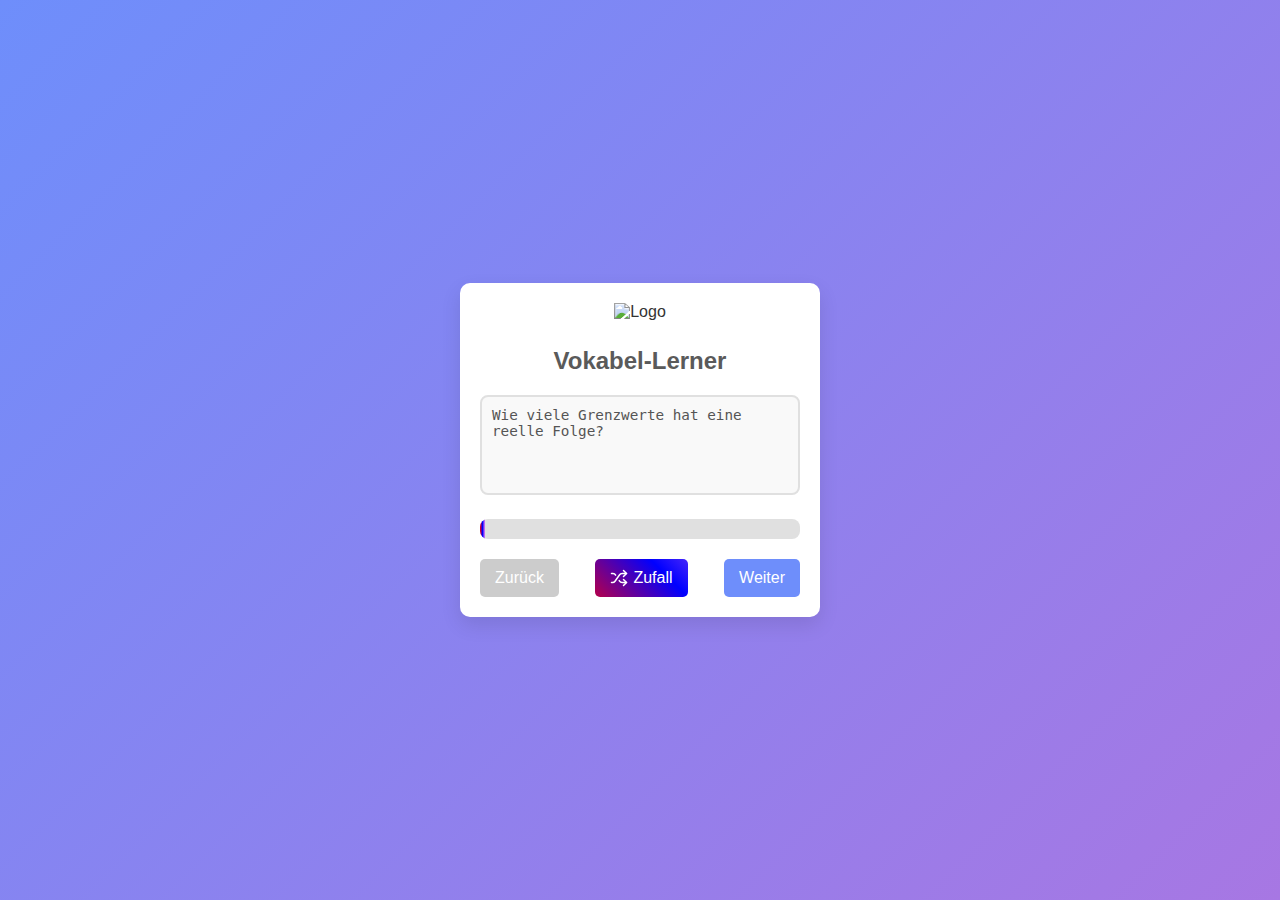
==== index.html @ 3e1f90a9 "progress bar" ====
<!DOCTYPE html>
<html lang="de">
<head>
    <meta charset="UTF-8">
    <meta name="viewport" content="width=device-width, initial-scale=1.0">
    <title>Maximilians Analysis Crackhütte</title>
    <link rel="icon" href="logo.ico" type="image/x-icon">
    <link rel="icon" href="logo.png" type="image/png">
    <style>
        /* Grundlayout */
        body {
            font-family: Arial, sans-serif;
            display: flex;
            justify-content: center;
            align-items: center;
            height: 100vh;
            margin: 0;
            background: linear-gradient(135deg, #6e8efb, #a777e3);
            color: #333;
        }
        .container {
            background-color: #ffffff;
            padding: 20px;
            border-radius: 10px;
            box-shadow: 0px 8px 20px rgba(0, 0, 0, 0.1);
            text-align: center;
            width: 320px;
        }

        /* Logo-Stil */
        .logo {
            max-width: 250px;
            margin-bottom: 10px;
        }

        /* Titel */
        h1 {
            font-size: 1.5em;
            margin-bottom: 20px;
            color: #5a5a5a;
        }

        /* Textbereich */
        #output {
            width: 100%;
            height: 100px;
            font-size: 1.1em;
            border: 2px solid #e0e0e0;
            border-radius: 8px;
            padding: 10px;
            resize: none;
            box-sizing: border-box;
            background-color: #f9f9f9;
            color: #555;
            margin-bottom: 20px;
        }

        /* Fortschrittsanzeige */
        .progress-container {
            width: 100%;
            background-color: #e0e0e0;
            border-radius: 8px;
            overflow: hidden;
            margin-bottom: 20px;
            height: 20px;
        }

        .progress-bar {
            height: 100%;
            width: 0%;
            /* Gradient für die Fortschrittsanzeige */
            background: linear-gradient(to right, red, blue, violet);
            transition: width 0.3s;
            position: relative;
        }

        .progress-bar #progressText {
            position: absolute;
            right: 10px;
            color: white;
            font-weight: bold;
            top: 0;
            bottom: 0;
            display: flex;
            align-items: center;
        }

        /* Buttons */
        .button-container {
            display: flex;
            justify-content: space-between;
            gap: 10px;
        }
        button {
            font-size: 1em;
            padding: 10px 15px;
            color: white;
            background-color: #6e8efb;
            border: none;
            border-radius: 5px;
            cursor: pointer;
            transition: background-color 0.3s;
            display: flex;
            align-items: center;
            gap: 5px;
        }
        button:hover {
            background-color: #5a6dcf;
        }
        button:disabled {
            background-color: #cccccc;
            cursor: not-allowed;
        }

        /* Spezifischer Stil für den "Zufall"-Button */
        #shuffleButton {
            background: linear-gradient(45deg, red, blue, violet);
            color: white;
            border: none;
            border-radius: 5px;
            padding: 10px 15px;
            cursor: pointer;
            transition: background-position 0.5s, background-color 0.3s;
            background-size: 200% 200%;
        }
        #shuffleButton:hover {
            background-position: right center;
        }

        /* Shuffle-Icon */
        .shuffle-icon {
            width: 18px;
            height: 18px;
        }
    </style>
</head>
<body>
    <div class="container">
        <img src="bodenlos.png" alt="Logo" class="logo">
        <h1>Vokabel-Lerner</h1>
        <textarea id="output" readonly></textarea>

        <!-- Fortschrittsanzeige -->
        <div class="progress-container">
            <div class="progress-bar" id="progressBar">
                <span id="progressText"></span>
            </div>
        </div>

        <div class="button-container">
            <button onclick="previousLine()" id="prevButton">Zurück</button>
            <!-- Shuffle-Button mit angepasstem Gradient und Icon -->
            <button onclick="shuffleLine()" id="shuffleButton">
                <img src="shuffle.svg" alt="Shuffle" class="shuffle-icon">
                Zufall
            </button>
            <button onclick="nextLine()" id="nextButton">Weiter</button>
        </div>
    </div>

    <script>
        let lines = [];
        let currentVisitedIndex = -1;
        let visitedIndices = [];
        let unseenIndices = [];

        // Laden der Textdatei
        fetch('Begriffe.txt')
            .then(response => response.text())
            .then(text => {
                lines = text.split('\n'); // Text in Zeilen splitten
                unseenIndices = Array.from({length: lines.length}, (v, k) => k); // Indizes initialisieren
                shuffleLine(); // Ersten Eintrag anzeigen
                updateButtons(); // Buttons aktivieren/deaktivieren
                updateProgressBar(); // Fortschrittsanzeige aktualisieren
            })
            .catch(error => console.error('Fehler beim Laden der Datei:', error));

        // Funktion zur Anzeige der aktuellen Zeile
        function displayLine() {
            const output = document.getElementById('output');
            if (currentVisitedIndex >= 0 && currentVisitedIndex < visitedIndices.length) {
                const index = visitedIndices[currentVisitedIndex];
                output.value = lines[index] || "Ende der Liste erreicht.";
            } else {
                output.value = "Keine weiteren Einträge.";
            }
        }

        // Funktion für den "Weiter"-Button
        function nextLine() {
            if (currentVisitedIndex < visitedIndices.length - 1) {
                currentVisitedIndex++;
                displayLine();
                updateButtons();
                updateProgressBar();
            } else if (unseenIndices.length > 0) {
                shuffleLine(); // Nächsten zufälligen Eintrag anzeigen
            } else {
                alert("Alle Einträge wurden angezeigt.");
            }
        }

        // Funktion für den "Zurück"-Button
        function previousLine() {
            if (currentVisitedIndex > 0) {
                currentVisitedIndex--;
                displayLine();
                updateButtons();
                updateProgressBar();
            }
        }

        // Funktion für den "Shuffle"-Button
        function shuffleLine() {
            if (unseenIndices.length > 0) {
                const randomIndex = Math.floor(Math.random() * unseenIndices.length);
                const lineIndex = unseenIndices.splice(randomIndex, 1)[0]; // Index entfernen
                visitedIndices.push(lineIndex);
                currentVisitedIndex = visitedIndices.length - 1;
                displayLine();
                updateButtons();
                updateProgressBar();
            } else {
                alert("Alle Einträge wurden angezeigt.");
            }
        }

        // Buttons aktivieren/deaktivieren je nach Position
        function updateButtons() {
            document.getElementById('prevButton').disabled = currentVisitedIndex <= 0;
            const atEnd = (currentVisitedIndex >= visitedIndices.length - 1) && (unseenIndices.length === 0);
            document.getElementById('nextButton').disabled = atEnd;
        }

        // Funktion zum Aktualisieren der Fortschrittsanzeige
        function updateProgressBar() {
            const progressBar = document.getElementById('progressBar');
            const progressText = document.getElementById('progressText');
            const percentage = ((lines.length - unseenIndices.length) / lines.length) * 100;
            progressBar.style.width = percentage + '%';
            progressText.textContent = Math.floor(percentage) + '%';
        }
    </script>
</body>
</html>
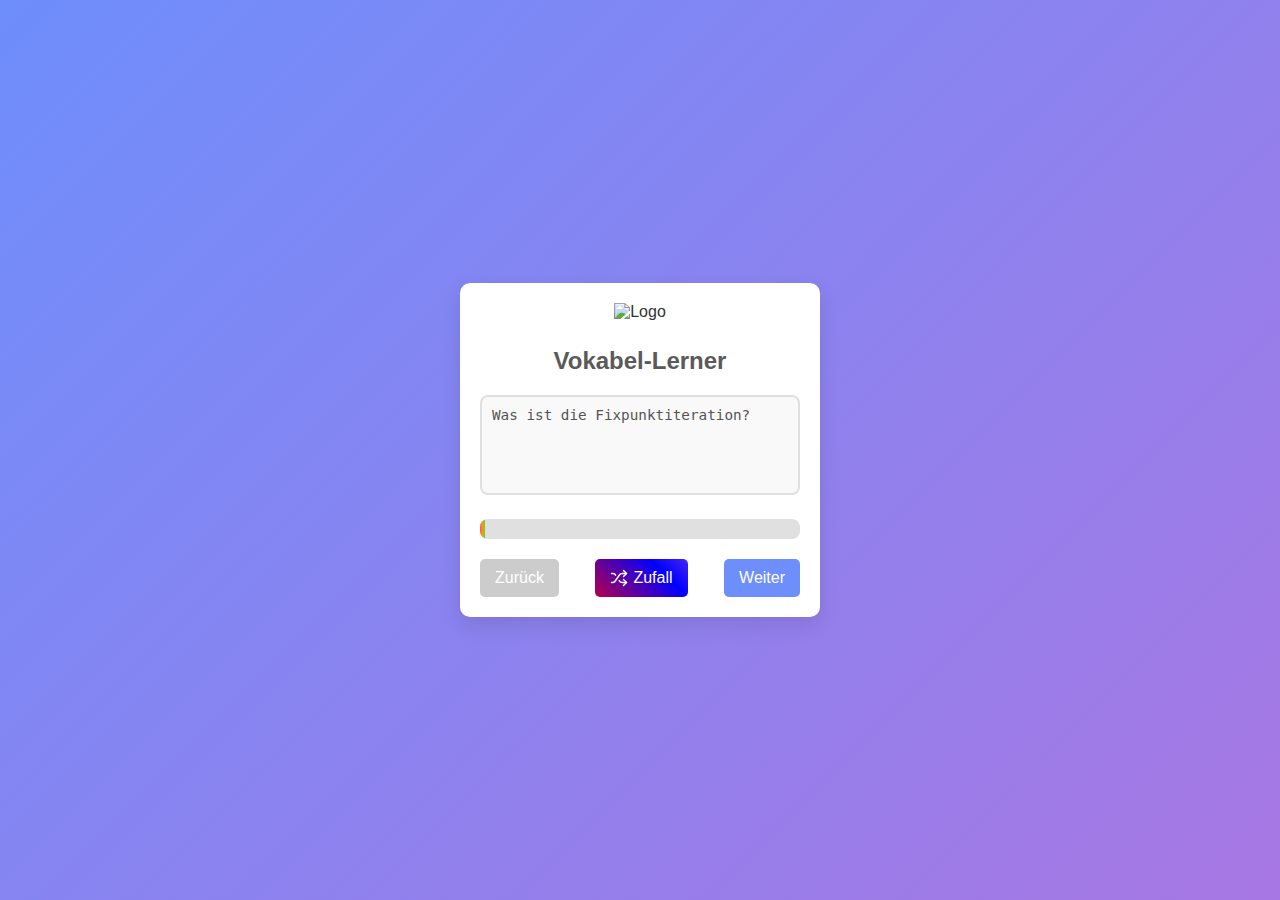
==== commit ded900ea: "progress bar" ====
--- a/index.html
+++ b/index.html
@@ -68,8 +68,8 @@
         .progress-bar {
             height: 100%;
             width: 0%;
-            /* Gradient für die Fortschrittsanzeige */
-            background: linear-gradient(to right, red, blue, violet);
+            /* Neuer Gradient von Rot über Gelb zu Grün */
+            background: linear-gradient(to right, #ff5555, #ff9900, #4cda4c);
             transition: width 0.3s;
             position: relative;
         }
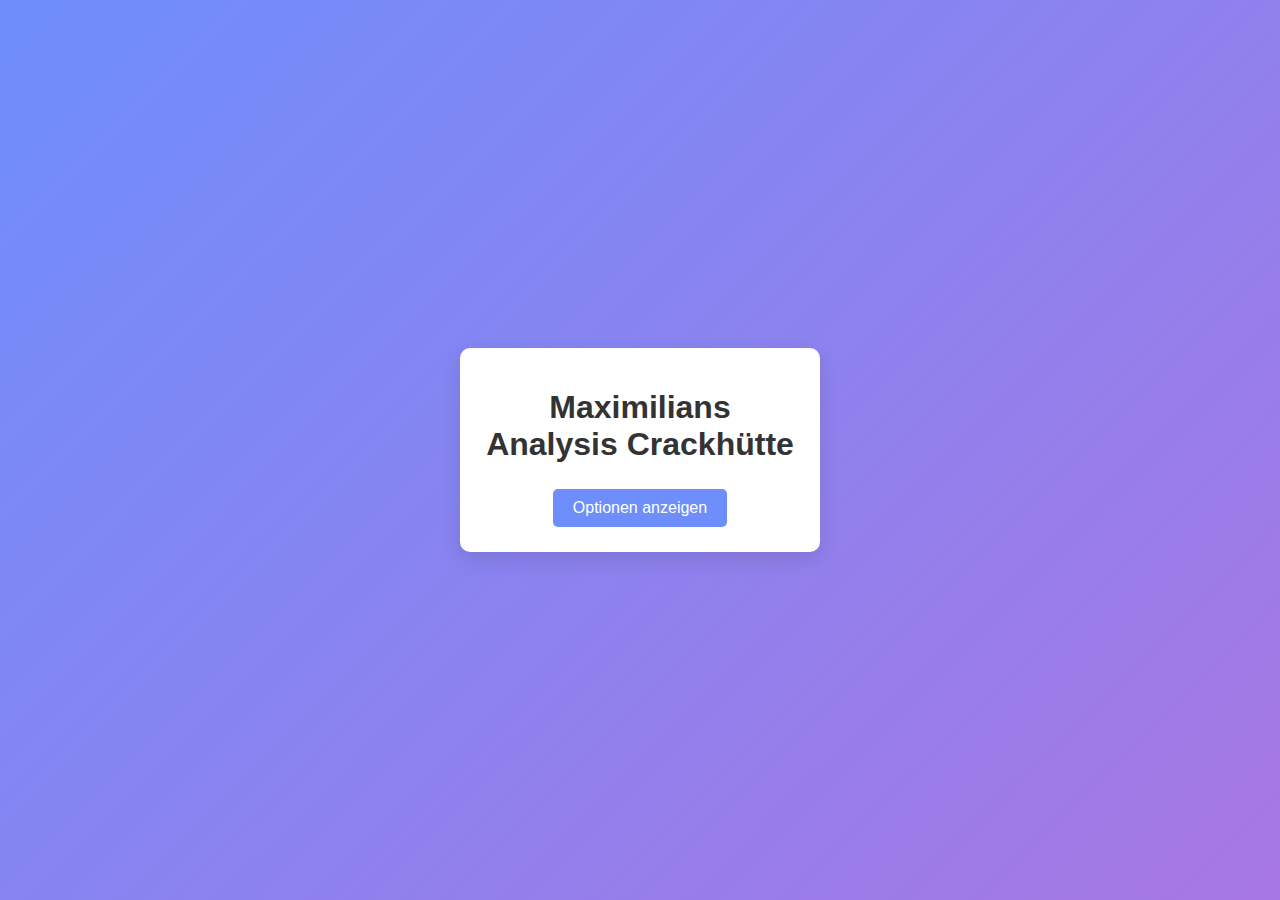
==== commit a897c7e9: "timer" ====
--- a/index.html
+++ b/index.html
@@ -4,8 +4,6 @@
     <meta charset="UTF-8">
     <meta name="viewport" content="width=device-width, initial-scale=1.0">
     <title>Maximilians Analysis Crackhütte</title>
-    <link rel="icon" href="logo.ico" type="image/x-icon">
-    <link rel="icon" href="logo.png" type="image/png">
     <style>
         /* Grundlayout */
         body {
@@ -26,220 +24,86 @@
             text-align: center;
             width: 320px;
         }
-
-        /* Logo-Stil */
-        .logo {
-            max-width: 250px;
-            margin-bottom: 10px;
+        /* Versteckte Leiste */
+        #hiddenBar {
+            display: none;
+            margin-top: 20px;
         }
-
-        /* Titel */
-        h1 {
-            font-size: 1.5em;
-            margin-bottom: 20px;
-            color: #5a5a5a;
-        }
-
-        /* Textbereich */
-        #output {
-            width: 100%;
-            height: 100px;
-            font-size: 1.1em;
-            border: 2px solid #e0e0e0;
-            border-radius: 8px;
-            padding: 10px;
-            resize: none;
-            box-sizing: border-box;
-            background-color: #f9f9f9;
-            color: #555;
-            margin-bottom: 20px;
-        }
-
-        /* Fortschrittsanzeige */
-        .progress-container {
-            width: 100%;
-            background-color: #e0e0e0;
-            border-radius: 8px;
-            overflow: hidden;
-            margin-bottom: 20px;
-            height: 20px;
-        }
-
-        .progress-bar {
-            height: 100%;
-            width: 0%;
-            /* Neuer Gradient von Rot über Gelb zu Grün */
-            background: linear-gradient(to right, #ff5555, #ff9900, #4cda4c);
-            transition: width 0.3s;
-            position: relative;
-        }
-
-        .progress-bar #progressText {
-            position: absolute;
-            right: 10px;
-            color: white;
-            font-weight: bold;
-            top: 0;
-            bottom: 0;
-            display: flex;
-            align-items: center;
-        }
-
-        /* Buttons */
-        .button-container {
-            display: flex;
-            justify-content: space-between;
-            gap: 10px;
+        #timer {
+            font-size: 2em;
+            margin: 20px 0;
         }
         button {
             font-size: 1em;
-            padding: 10px 15px;
+            padding: 10px 20px;
+            margin: 5px;
             color: white;
             background-color: #6e8efb;
             border: none;
             border-radius: 5px;
             cursor: pointer;
             transition: background-color 0.3s;
-            display: flex;
-            align-items: center;
-            gap: 5px;
         }
         button:hover {
             background-color: #5a6dcf;
-        }
-        button:disabled {
-            background-color: #cccccc;
-            cursor: not-allowed;
-        }
-
-        /* Spezifischer Stil für den "Zufall"-Button */
-        #shuffleButton {
-            background: linear-gradient(45deg, red, blue, violet);
-            color: white;
-            border: none;
-            border-radius: 5px;
-            padding: 10px 15px;
-            cursor: pointer;
-            transition: background-position 0.5s, background-color 0.3s;
-            background-size: 200% 200%;
-        }
-        #shuffleButton:hover {
-            background-position: right center;
-        }
-
-        /* Shuffle-Icon */
-        .shuffle-icon {
-            width: 18px;
-            height: 18px;
         }
     </style>
 </head>
 <body>
     <div class="container">
-        <img src="bodenlos.png" alt="Logo" class="logo">
-        <h1>Vokabel-Lerner</h1>
-        <textarea id="output" readonly></textarea>
+        <h1>Maximilians Analysis Crackhütte</h1>
+        <button onclick="toggleHiddenBar()">Optionen anzeigen</button>
 
-        <!-- Fortschrittsanzeige -->
-        <div class="progress-container">
-            <div class="progress-bar" id="progressBar">
-                <span id="progressText"></span>
-            </div>
-        </div>
-
-        <div class="button-container">
-            <button onclick="previousLine()" id="prevButton">Zurück</button>
-            <!-- Shuffle-Button mit angepasstem Gradient und Icon -->
-            <button onclick="shuffleLine()" id="shuffleButton">
-                <img src="shuffle.svg" alt="Shuffle" class="shuffle-icon">
-                Zufall
-            </button>
-            <button onclick="nextLine()" id="nextButton">Weiter</button>
+        <div id="hiddenBar">
+            <h2>Countdown Timer</h2>
+            <div id="timer">25:00</div>
+            <button onclick="startTimer()">Start</button>
+            <button onclick="resetTimer()">Reset</button>
         </div>
     </div>
 
     <script>
-        let lines = [];
-        let currentVisitedIndex = -1;
-        let visitedIndices = [];
-        let unseenIndices = [];
+        let timer;
+        let timeRemaining = 25 * 60; // 25 Minuten in Sekunden
+        let running = false;
 
-        // Laden der Textdatei
-        fetch('Begriffe.txt')
-            .then(response => response.text())
-            .then(text => {
-                lines = text.split('\n'); // Text in Zeilen splitten
-                unseenIndices = Array.from({length: lines.length}, (v, k) => k); // Indizes initialisieren
-                shuffleLine(); // Ersten Eintrag anzeigen
-                updateButtons(); // Buttons aktivieren/deaktivieren
-                updateProgressBar(); // Fortschrittsanzeige aktualisieren
-            })
-            .catch(error => console.error('Fehler beim Laden der Datei:', error));
+        // Funktion zum Anzeigen/Verstecken der Leiste
+        function toggleHiddenBar() {
+            const hiddenBar = document.getElementById('hiddenBar');
+            hiddenBar.style.display = hiddenBar.style.display === 'none' ? 'block' : 'none';
+        }
 
-        // Funktion zur Anzeige der aktuellen Zeile
-        function displayLine() {
-            const output = document.getElementById('output');
-            if (currentVisitedIndex >= 0 && currentVisitedIndex < visitedIndices.length) {
-                const index = visitedIndices[currentVisitedIndex];
-                output.value = lines[index] || "Ende der Liste erreicht.";
-            } else {
-                output.value = "Keine weiteren Einträge.";
+        // Timer starten
+        function startTimer() {
+            if (!running) {
+                running = true;
+                timer = setInterval(() => {
+                    if (timeRemaining > 0) {
+                        timeRemaining--;
+                        updateTimerDisplay();
+                    } else {
+                        clearInterval(timer);
+                        alert("Zeit abgelaufen!");
+                        running = false;
+                    }
+                }, 1000);
             }
         }
 
-        // Funktion für den "Weiter"-Button
-        function nextLine() {
-            if (currentVisitedIndex < visitedIndices.length - 1) {
-                currentVisitedIndex++;
-                displayLine();
-                updateButtons();
-                updateProgressBar();
-            } else if (unseenIndices.length > 0) {
-                shuffleLine(); // Nächsten zufälligen Eintrag anzeigen
-            } else {
-                alert("Alle Einträge wurden angezeigt.");
-            }
+        // Timer zurücksetzen
+        function resetTimer() {
+            clearInterval(timer);
+            timeRemaining = 25 * 60; // Setzt auf 25 Minuten zurück
+            updateTimerDisplay();
+            running = false;
         }
 
-        // Funktion für den "Zurück"-Button
-        function previousLine() {
-            if (currentVisitedIndex > 0) {
-                currentVisitedIndex--;
-                displayLine();
-                updateButtons();
-                updateProgressBar();
-            }
-        }
-
-        // Funktion für den "Shuffle"-Button
-        function shuffleLine() {
-            if (unseenIndices.length > 0) {
-                const randomIndex = Math.floor(Math.random() * unseenIndices.length);
-                const lineIndex = unseenIndices.splice(randomIndex, 1)[0]; // Index entfernen
-                visitedIndices.push(lineIndex);
-                currentVisitedIndex = visitedIndices.length - 1;
-                displayLine();
-                updateButtons();
-                updateProgressBar();
-            } else {
-                alert("Alle Einträge wurden angezeigt.");
-            }
-        }
-
-        // Buttons aktivieren/deaktivieren je nach Position
-        function updateButtons() {
-            document.getElementById('prevButton').disabled = currentVisitedIndex <= 0;
-            const atEnd = (currentVisitedIndex >= visitedIndices.length - 1) && (unseenIndices.length === 0);
-            document.getElementById('nextButton').disabled = atEnd;
-        }
-
-        // Funktion zum Aktualisieren der Fortschrittsanzeige
-        function updateProgressBar() {
-            const progressBar = document.getElementById('progressBar');
-            const progressText = document.getElementById('progressText');
-            const percentage = ((lines.length - unseenIndices.length) / lines.length) * 100;
-            progressBar.style.width = percentage + '%';
-            progressText.textContent = Math.floor(percentage) + '%';
+        // Timeranzeige aktualisieren
+        function updateTimerDisplay() {
+            const minutes = Math.floor(timeRemaining / 60);
+            const seconds = timeRemaining % 60;
+            document.getElementById("timer").textContent =
+                `${minutes.toString().padStart(2, '0')}:${seconds.toString().padStart(2, '0')}`;
         }
     </script>
 </body>
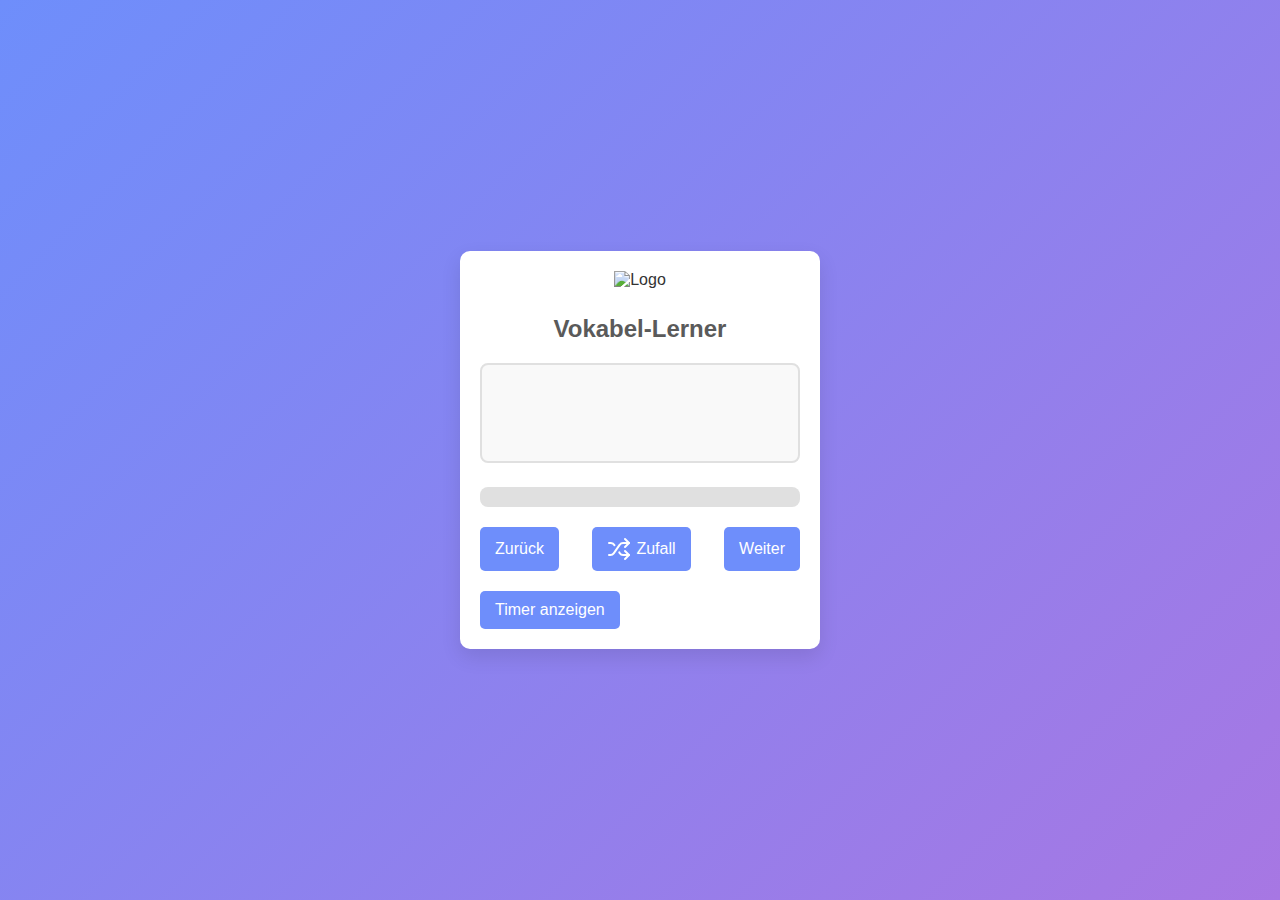
==== commit 227c221f: "timer" ====
--- a/index.html
+++ b/index.html
@@ -4,6 +4,8 @@
     <meta charset="UTF-8">
     <meta name="viewport" content="width=device-width, initial-scale=1.0">
     <title>Maximilians Analysis Crackhütte</title>
+    <link rel="icon" href="logo.ico" type="image/x-icon">
+    <link rel="icon" href="logo.png" type="image/png">
     <style>
         /* Grundlayout */
         body {
@@ -24,36 +26,129 @@
             text-align: center;
             width: 320px;
         }
-        /* Versteckte Leiste */
-        #hiddenBar {
-            display: none;
-            margin-top: 20px;
-        }
-        #timer {
-            font-size: 2em;
-            margin: 20px 0;
+
+        /* Logo-Stil */
+        .logo {
+            max-width: 250px;
+            margin-bottom: 10px;
+        }
+
+        /* Titel */
+        h1 {
+            font-size: 1.5em;
+            margin-bottom: 20px;
+            color: #5a5a5a;
+        }
+
+        /* Textbereich */
+        #output {
+            width: 100%;
+            height: 100px;
+            font-size: 1.1em;
+            border: 2px solid #e0e0e0;
+            border-radius: 8px;
+            padding: 10px;
+            resize: none;
+            box-sizing: border-box;
+            background-color: #f9f9f9;
+            color: #555;
+            margin-bottom: 20px;
+        }
+
+        /* Fortschrittsanzeige */
+        .progress-container {
+            width: 100%;
+            background-color: #e0e0e0;
+            border-radius: 8px;
+            overflow: hidden;
+            margin-bottom: 20px;
+            height: 20px;
+        }
+
+        .progress-bar {
+            height: 100%;
+            width: 0%;
+            background: linear-gradient(to right, #ff5555, #ff9900, #4cda4c);
+            transition: width 0.3s;
+            position: relative;
+        }
+
+        .progress-bar #progressText {
+            position: absolute;
+            right: 10px;
+            color: white;
+            font-weight: bold;
+            top: 0;
+            bottom: 0;
+            display: flex;
+            align-items: center;
+        }
+
+        /* Buttons */
+        .button-container {
+            display: flex;
+            justify-content: space-between;
+            gap: 10px;
         }
         button {
             font-size: 1em;
-            padding: 10px 20px;
-            margin: 5px;
+            padding: 10px 15px;
             color: white;
             background-color: #6e8efb;
             border: none;
             border-radius: 5px;
             cursor: pointer;
             transition: background-color 0.3s;
+            display: flex;
+            align-items: center;
+            gap: 5px;
         }
         button:hover {
             background-color: #5a6dcf;
+        }
+        button:disabled {
+            background-color: #cccccc;
+            cursor: not-allowed;
+        }
+
+        /* Versteckte Leiste */
+        #hiddenBar {
+            display: none;
+            margin-top: 20px;
+        }
+
+        /* Timer-Stil */
+        #timer {
+            font-size: 2em;
+            margin: 20px 0;
         }
     </style>
 </head>
 <body>
     <div class="container">
-        <h1>Maximilians Analysis Crackhütte</h1>
-        <button onclick="toggleHiddenBar()">Optionen anzeigen</button>
-
+        <img src="bodenlos.png" alt="Logo" class="logo">
+        <h1>Vokabel-Lerner</h1>
+        <textarea id="output" readonly></textarea>
+
+        <!-- Fortschrittsanzeige -->
+        <div class="progress-container">
+            <div class="progress-bar" id="progressBar">
+                <span id="progressText"></span>
+            </div>
+        </div>
+
+        <div class="button-container">
+            <button onclick="previousLine()" id="prevButton">Zurück</button>
+            <button onclick="shuffleLine()" id="shuffleButton">
+                <img src="shuffle.svg" alt="Shuffle" class="shuffle-icon"> Zufall
+            </button>
+            <button onclick="nextLine()" id="nextButton">Weiter</button>
+        </div>
+
+        <!-- Button zum Ein- und Ausblenden der Leiste mit Timer -->
+        <button onclick="toggleHiddenBar()" style="margin-top: 20px;">Timer anzeigen</button>
+
+        <!-- Versteckte Leiste mit Countdown-Timer -->
         <div id="hiddenBar">
             <h2>Countdown Timer</h2>
             <div id="timer">25:00</div>
@@ -63,17 +158,33 @@
     </div>
 
     <script>
+        let lines = [];
+        let currentVisitedIndex = -1;
+        let visitedIndices = [];
+        let unseenIndices = [];
+
+        // Funktion zum Anzeigen/Verstecken der Timer-Leiste
+        function toggleHiddenBar() {
+            const hiddenBar = document.getElementById('hiddenBar');
+            hiddenBar.style.display = hiddenBar.style.display === 'none' ? 'block' : 'none';
+        }
+
+        // Funktion zur Anzeige der aktuellen Zeile
+        function displayLine() {
+            const output = document.getElementById('output');
+            if (currentVisitedIndex >= 0 && currentVisitedIndex < visitedIndices.length) {
+                const index = visitedIndices[currentVisitedIndex];
+                output.value = lines[index] || "Ende der Liste erreicht.";
+            } else {
+                output.value = "Keine weiteren Einträge.";
+            }
+        }
+
+        // Timer-Logik
         let timer;
         let timeRemaining = 25 * 60; // 25 Minuten in Sekunden
         let running = false;
 
-        // Funktion zum Anzeigen/Verstecken der Leiste
-        function toggleHiddenBar() {
-            const hiddenBar = document.getElementById('hiddenBar');
-            hiddenBar.style.display = hiddenBar.style.display === 'none' ? 'block' : 'none';
-        }
-
-        // Timer starten
         function startTimer() {
             if (!running) {
                 running = true;
@@ -90,7 +201,6 @@
             }
         }
 
-        // Timer zurücksetzen
         function resetTimer() {
             clearInterval(timer);
             timeRemaining = 25 * 60; // Setzt auf 25 Minuten zurück
@@ -98,13 +208,21 @@
             running = false;
         }
 
-        // Timeranzeige aktualisieren
         function updateTimerDisplay() {
             const minutes = Math.floor(timeRemaining / 60);
             const seconds = timeRemaining % 60;
             document.getElementById("timer").textContent =
                 `${minutes.toString().padStart(2, '0')}:${seconds.toString().padStart(2, '0')}`;
         }
+
+        // Laden der Textdatei (als Beispiel, Details in deinem Code)
+        fetch('Begriffe.txt')
+            .then(response => response.text())
+            .then(text => {
+                lines = text.split('\n'); // Text in Zeilen splitten
+                unseenIndices = Array.from({length: lines.length}, (v, k) => k);
+            })
+            .catch(error => console.error('Fehler beim Laden der Datei:', error));
     </script>
 </body>
 </html>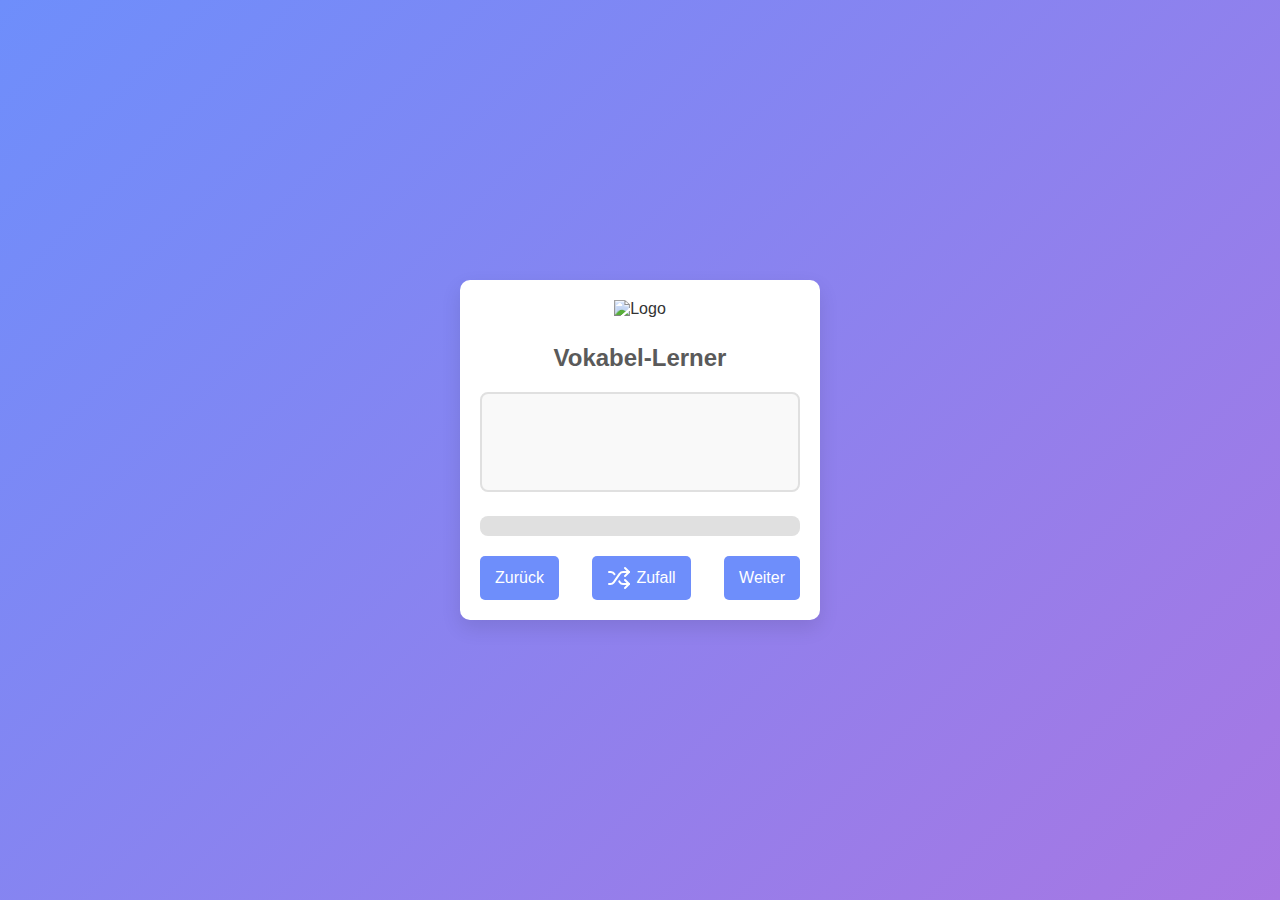
==== commit 5bf2c939: "timer" ====
--- a/index.html
+++ b/index.html
@@ -27,10 +27,15 @@
             width: 320px;
         }
 
-        /* Logo-Stil */
+        /* Logo-Stil mit Hover-Animation */
         .logo {
             max-width: 250px;
             margin-bottom: 10px;
+            transition: transform 0.3s;
+            cursor: pointer;
+        }
+        .logo:hover {
+            transform: rotate(-2deg) scale(1.1) rotate(2deg);
         }
 
         /* Titel */
@@ -117,16 +122,38 @@
             margin-top: 20px;
         }
 
+        /* Timer-Buttons */
+        .timer-button {
+            font-size: 1em;
+            padding: 10px 20px;
+            color: white;
+            border: none;
+            border-radius: 5px;
+            cursor: pointer;
+            transition: background-color 0.3s;
+            background: linear-gradient(45deg, #ff7b7b, #ffdb6b);
+        }
+        .timer-button:hover {
+            background: linear-gradient(45deg, #ff6363, #ffc94c);
+        }
+
         /* Timer-Stil */
         #timer {
             font-size: 2em;
             margin: 20px 0;
         }
+
+        /* Timer-Button-Container */
+        .timer-button-container {
+            display: flex;
+            justify-content: center;
+            gap: 20px;
+        }
     </style>
 </head>
 <body>
     <div class="container">
-        <img src="bodenlos.png" alt="Logo" class="logo">
+        <img src="bodenlos.png" alt="Logo" class="logo" onclick="toggleHiddenBar()">
         <h1>Vokabel-Lerner</h1>
         <textarea id="output" readonly></textarea>
 
@@ -145,15 +172,14 @@
             <button onclick="nextLine()" id="nextButton">Weiter</button>
         </div>
 
-        <!-- Button zum Ein- und Ausblenden der Leiste mit Timer -->
-        <button onclick="toggleHiddenBar()" style="margin-top: 20px;">Timer anzeigen</button>
-
         <!-- Versteckte Leiste mit Countdown-Timer -->
         <div id="hiddenBar">
             <h2>Countdown Timer</h2>
             <div id="timer">25:00</div>
-            <button onclick="startTimer()">Start</button>
-            <button onclick="resetTimer()">Reset</button>
+            <div class="timer-button-container">
+                <button class="timer-button" onclick="startTimer()">Start</button>
+                <button class="timer-button" onclick="resetTimer()">Reset</button>
+            </div>
         </div>
     </div>
 
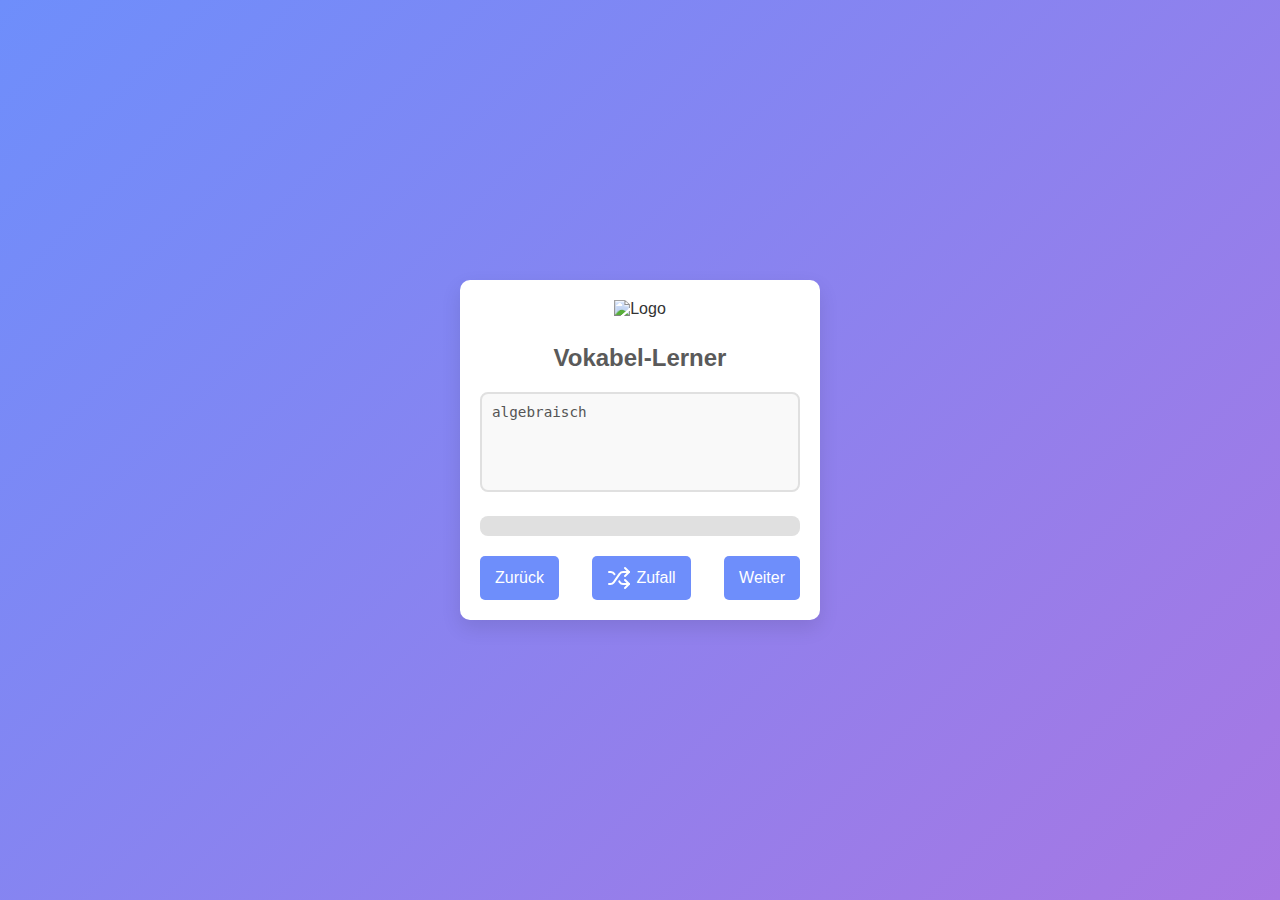
==== commit 5152f103: "timer" ====
--- a/index.html
+++ b/index.html
@@ -241,12 +241,18 @@
                 `${minutes.toString().padStart(2, '0')}:${seconds.toString().padStart(2, '0')}`;
         }
 
-        // Laden der Textdatei (als Beispiel, Details in deinem Code)
+        // Laden der Textdatei und Initialisierung der Zeilenanzeige
         fetch('Begriffe.txt')
             .then(response => response.text())
             .then(text => {
-                lines = text.split('\n'); // Text in Zeilen splitten
-                unseenIndices = Array.from({length: lines.length}, (v, k) => k);
+                lines = text.trim().split('\n'); // Text in Zeilen splitten und leere Einträge entfernen
+                unseenIndices = Array.from({length: lines.length}, (v, k) => k); // Indizes initialisieren
+                if (lines.length > 0) {
+                    currentVisitedIndex = 0;
+                    visitedIndices.push(unseenIndices.shift()); // Ersten Eintrag als gesehen markieren
+                    displayLine(); // Zeigt den ersten Eintrag an
+                    updateButtons();
+                }
             })
             .catch(error => console.error('Fehler beim Laden der Datei:', error));
     </script>
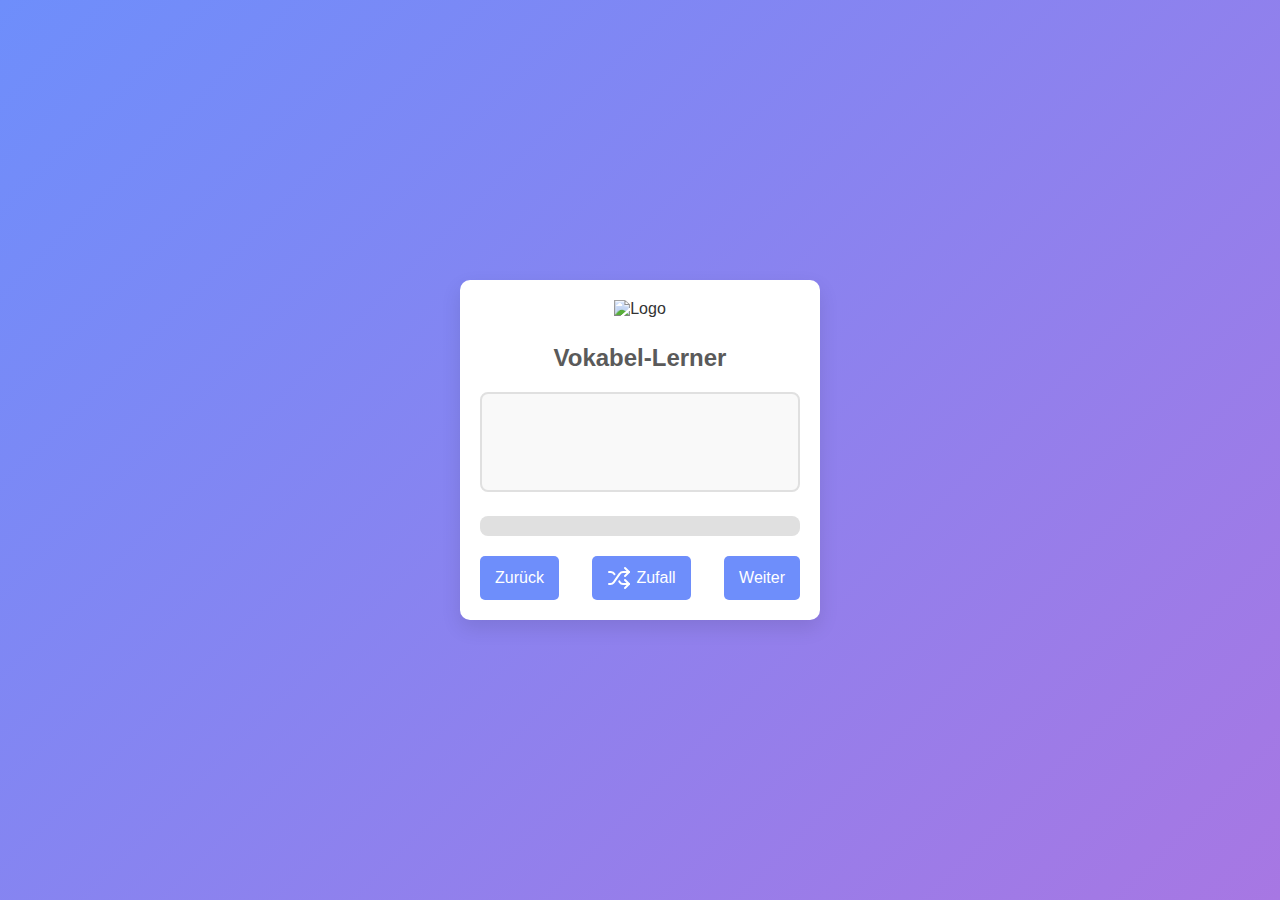
==== commit 73dd6c3b: "timer" ====
--- a/index.html
+++ b/index.html
@@ -187,28 +187,54 @@
         let lines = [];
         let currentVisitedIndex = -1;
         let visitedIndices = [];
-        let unseenIndices = [];
-
-        // Funktion zum Anzeigen/Verstecken der Timer-Leiste
+
         function toggleHiddenBar() {
             const hiddenBar = document.getElementById('hiddenBar');
             hiddenBar.style.display = hiddenBar.style.display === 'none' ? 'block' : 'none';
         }
 
-        // Funktion zur Anzeige der aktuellen Zeile
         function displayLine() {
             const output = document.getElementById('output');
-            if (currentVisitedIndex >= 0 && currentVisitedIndex < visitedIndices.length) {
-                const index = visitedIndices[currentVisitedIndex];
-                output.value = lines[index] || "Ende der Liste erreicht.";
+            if (currentVisitedIndex >= 0 && currentVisitedIndex < lines.length) {
+                output.value = lines[currentVisitedIndex];
             } else {
                 output.value = "Keine weiteren Einträge.";
             }
         }
 
+        function previousLine() {
+            if (currentVisitedIndex > 0) {
+                currentVisitedIndex--;
+                displayLine();
+            }
+        }
+
+        function nextLine() {
+            if (currentVisitedIndex < lines.length - 1) {
+                currentVisitedIndex++;
+                displayLine();
+            }
+        }
+
+        function shuffleLine() {
+            if (lines.length > 0) {
+                currentVisitedIndex = Math.floor(Math.random() * lines.length);
+                displayLine();
+            }
+        }
+
+        // Fortschrittsanzeige
+        function updateProgressBar() {
+            const progressBar = document.getElementById('progressBar');
+            const progressText = document.getElementById('progressText');
+            const percentage = ((currentVisitedIndex + 1) / lines.length) * 100;
+            progressBar.style.width = percentage + '%';
+            progressText.textContent = Math.floor(percentage) + '%';
+        }
+
         // Timer-Logik
         let timer;
-        let timeRemaining = 25 * 60; // 25 Minuten in Sekunden
+        let timeRemaining = 25 * 60;
         let running = false;
 
         function startTimer() {
@@ -229,7 +255,7 @@
 
         function resetTimer() {
             clearInterval(timer);
-            timeRemaining = 25 * 60; // Setzt auf 25 Minuten zurück
+            timeRemaining = 25 * 60;
             updateTimerDisplay();
             running = false;
         }
@@ -241,20 +267,14 @@
                 `${minutes.toString().padStart(2, '0')}:${seconds.toString().padStart(2, '0')}`;
         }
 
-        // Laden der Textdatei und Initialisierung der Zeilenanzeige
         fetch('Begriffe.txt')
             .then(response => response.text())
             .then(text => {
-                lines = text.trim().split('\n'); // Text in Zeilen splitten und leere Einträge entfernen
-                unseenIndices = Array.from({length: lines.length}, (v, k) => k); // Indizes initialisieren
+                lines = text.trim().split('\n');
                 if (lines.length > 0) {
                     currentVisitedIndex = 0;
-                    visitedIndices.push(unseenIndices.shift()); // Ersten Eintrag als gesehen markieren
-                    displayLine(); // Zeigt den ersten Eintrag an
-                    updateButtons();
+                    displayLine();
+                    updateProgressBar();
                 }
             })
-            .catch(error => console.error('Fehler beim Laden der Datei:', error));
-    </script>
-</body>
-</html>+            .catch(error => console.error('Fehler beim Laden der Datei:', error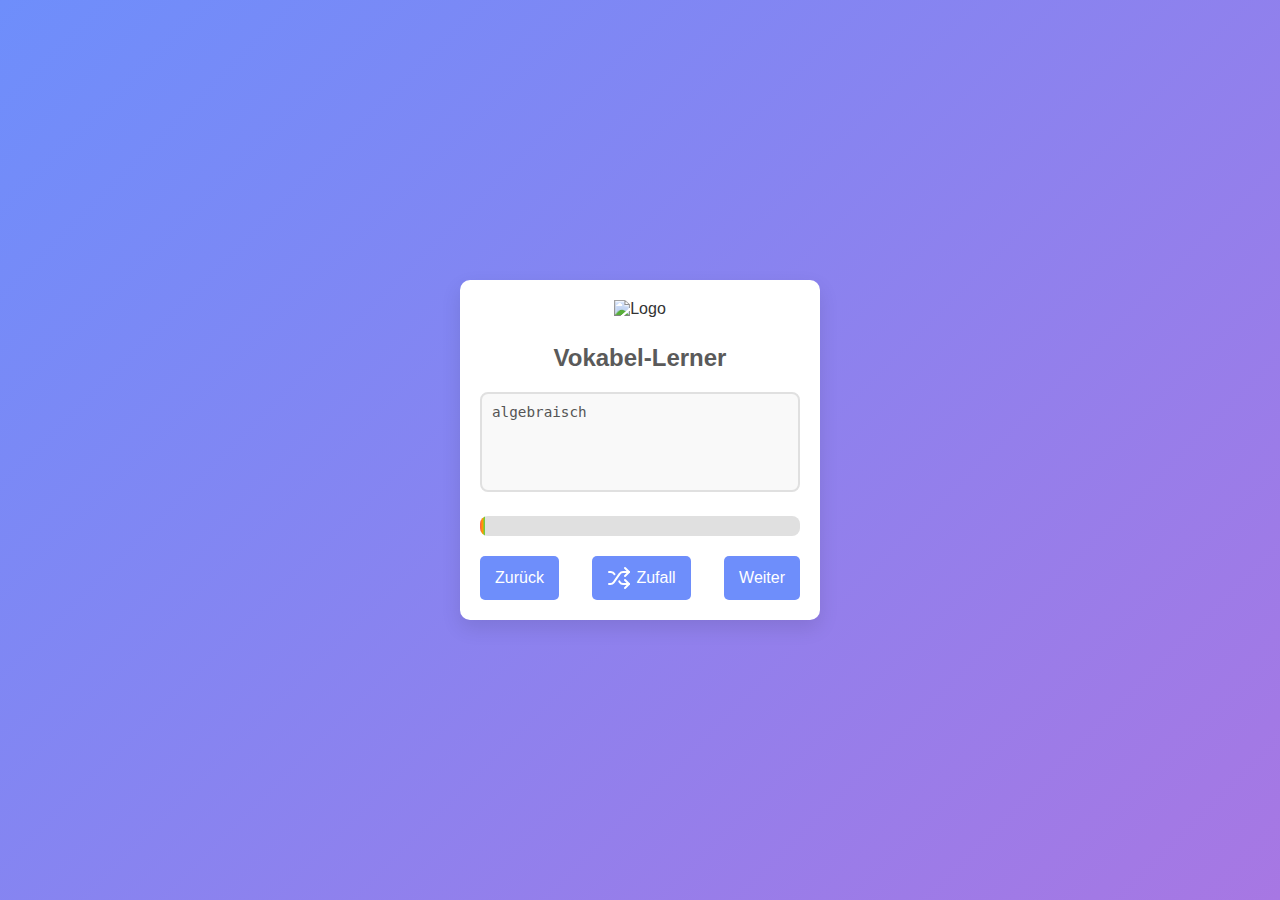
==== commit 8ee61cf4: "timer" ====
--- a/index.html
+++ b/index.html
@@ -5,7 +5,6 @@
     <meta name="viewport" content="width=device-width, initial-scale=1.0">
     <title>Maximilians Analysis Crackhütte</title>
     <link rel="icon" href="logo.ico" type="image/x-icon">
-    <link rel="icon" href="logo.png" type="image/png">
     <style>
         /* Grundlayout */
         body {
@@ -149,6 +148,24 @@
             justify-content: center;
             gap: 20px;
         }
+
+        /* Rotating Image */
+        #rotatingImage {
+            width: 100px;
+            height: 100px;
+            margin-top: 20px;
+            transition: transform 0.3s;
+        }
+
+        /* Animation for spinning */
+        .spin {
+            animation: spin 2s linear infinite;
+        }
+
+        @keyframes spin {
+            from { transform: rotate(0deg); }
+            to { transform: rotate(360deg); }
+        }
     </style>
 </head>
 <body>
@@ -172,7 +189,7 @@
             <button onclick="nextLine()" id="nextButton">Weiter</button>
         </div>
 
-        <!-- Versteckte Leiste mit Countdown-Timer -->
+        <!-- Versteckte Leiste mit Countdown-Timer und rotierendes Bild -->
         <div id="hiddenBar">
             <h2>Countdown Timer</h2>
             <div id="timer">25:00</div>
@@ -180,13 +197,16 @@
                 <button class="timer-button" onclick="startTimer()">Start</button>
                 <button class="timer-button" onclick="resetTimer()">Reset</button>
             </div>
+            <img src="maxface.png" id="rotatingImage" alt="Max's Face">
         </div>
     </div>
 
     <script>
         let lines = [];
         let currentVisitedIndex = -1;
-        let visitedIndices = [];
+        let timer;
+        let timeRemaining = 25 * 60;
+        let running = false;
 
         function toggleHiddenBar() {
             const hiddenBar = document.getElementById('hiddenBar');
@@ -197,6 +217,7 @@
             const output = document.getElementById('output');
             if (currentVisitedIndex >= 0 && currentVisitedIndex < lines.length) {
                 output.value = lines[currentVisitedIndex];
+                updateProgressBar();
             } else {
                 output.value = "Keine weiteren Einträge.";
             }
@@ -223,7 +244,6 @@
             }
         }
 
-        // Fortschrittsanzeige
         function updateProgressBar() {
             const progressBar = document.getElementById('progressBar');
             const progressText = document.getElementById('progressText');
@@ -232,14 +252,10 @@
             progressText.textContent = Math.floor(percentage) + '%';
         }
 
-        // Timer-Logik
-        let timer;
-        let timeRemaining = 25 * 60;
-        let running = false;
-
         function startTimer() {
             if (!running) {
                 running = true;
+                document.getElementById('rotatingImage').classList.add('spin');
                 timer = setInterval(() => {
                     if (timeRemaining > 0) {
                         timeRemaining--;
@@ -248,6 +264,7 @@
                         clearInterval(timer);
                         alert("Zeit abgelaufen!");
                         running = false;
+                        document.getElementById('rotatingImage').classList.remove('spin');
                     }
                 }, 1000);
             }
@@ -258,6 +275,7 @@
             timeRemaining = 25 * 60;
             updateTimerDisplay();
             running = false;
+            document.getElementById('rotatingImage').classList.remove('spin');
         }
 
         function updateTimerDisplay() {
@@ -274,7 +292,9 @@
                 if (lines.length > 0) {
                     currentVisitedIndex = 0;
                     displayLine();
-                    updateProgressBar();
                 }
             })
-            .catch(error => console.error('Fehler beim Laden der Datei:', error+            .catch(error => console.error('Fehler beim Laden der Datei:', error));
+    </script>
+</body>
+</html>